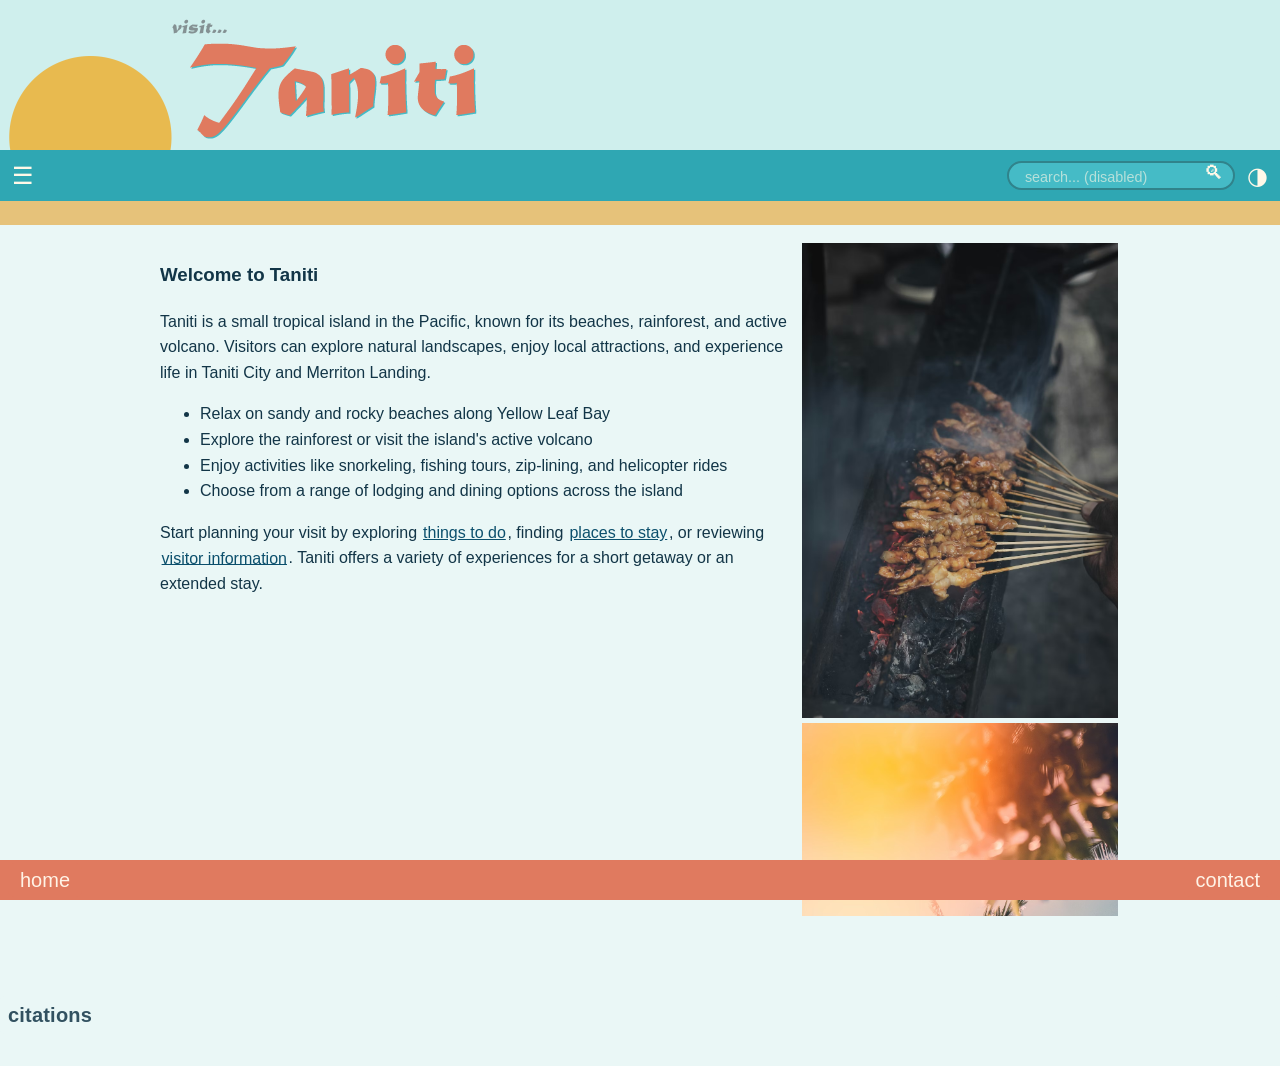
==== index.html @ be443f08 "Add files via upload" ====
<!DOCTYPE html>
<html lang="en">
    <head>
        <meta charset="UTF-8">
        <meta name="viewport" content="width=device-width, initial-scale=1.0">
        <title>visit Taniti</title>
        <link rel="stylesheet" href="styles.css">
    </head>
    <body>
        <header>
            <div class="header_branding">
                <a href="home.html" class="branding_link">
                    <img class="branding_logo" src="assets/site/header_day.png" alt="Home">
                </a>
            </div>
        </header>

        <div class="header_navigation">
            <button id="menu-toggle" aria-label="Menu">&#x2630;</button>
            <nav id="menu" hidden>
                <ul>
                    <li><a href="home.html">Home</a></li>
                    <li><a href="about.html">Visitor Information</a></li>
                    <li><a href="activities.html">Things To Do</a></li>
                    <li><a href="lodging.html">Places To Stay</a></li>
                    <li><a href="dining.html">Dining</a></li>
                    <li><a href="transportation.html">Transportation</a></li>
                    <li id="contact"><a href="contact.html">contact</a></li>
                </ul>
            </nav>
            <div class="header_navigation_right">
                <div class="search">
                    <input id="search_pill" type="text" placeholder="search... (disabled)">
                    <button>&#x1F50D;&#xFE0E;</button>
                </div>
                <button id="theme-toggle" aria-label="Toggle light/dark mode">◑</button>
            </div>
        </div>
        <div class="breadcrumb"></div>
        
        <main>

            <div class="content-row">
                <div class="content-column">
                    <h3>
                        Welcome to Taniti
                    </h3>

                    <p>
                        Taniti is a small tropical island in the Pacific, known for its beaches, rainforest, and active volcano. Visitors can explore natural landscapes, enjoy local attractions, and experience life in Taniti City and Merriton Landing.
                    </p>

                    <section class="bullet_list">
                        <ul>
                            <li>Relax on sandy and rocky beaches along Yellow Leaf Bay</li>
                            <li>Explore the rainforest or visit the island's active volcano</li>
                            <li>Enjoy activities like snorkeling, fishing tours, zip-lining, and helicopter rides</li>
                            <li>Choose from a range of lodging and dining options across the island</li>
                        </ul>
                    </section>

                    <p>
                        Start planning your visit by exploring <a href="activities.html">things to do</a>, finding <a href="lodging.html">places to stay</a>, or reviewing <a href="about.html">visitor information</a>. Taniti offers a variety of experiences for a short getaway or an extended stay.
                    </p>
                </div>

                <aside class="carousel">
                    <div class="carousel-track">
                        <a href="#citation-1"><img src="assets/content/dining_7.avif" alt="Person holding skewered meat"></a>
                        <a href="#citation-2"><img src="assets/content/misc_2.avif" alt="Photo of green palm trees"></a>
                        <a href="#citation-3"><img src="assets/content/dining_1.avif" alt="Chef garnishes grilled octopus with greens and lemon"></a>
                        <a href="#citation-4"><img src="assets/content/lodging_2.avif" alt="Photo of brown bench near swimming pool"></a>
                        <a href="#citation-5"><img src="assets/content/dining_5.avif" alt="A person holding up a cone of food on a beach"></a>
                        <a href="#citation-6"><img src="assets/content/activities_7.avif" alt="A path in the middle of a lush green forest"></a>
                        <a href="#citation-7"><img src="assets/content/activities_5.avif" alt="Group of women dancing during daytime"></a>
                        <a href="#citation-8"><img src="assets/content/activities_3.avif" alt="A view of a mountain through the trees"></a>
                        <a href="#citation-9"><img src="assets/content/misc_1.avif" alt="Aerial view of dock"></a>
                        <a href="#citation-10"><img src="assets/content/transportation_4.avif" alt="Bikes are parked by a beautiful, turquoise beach"></a>
                        <a href="#citation-11"><img src="assets/content/activities_7.avif" alt="A path in the middle of a lush green forest"></a>
                        <a href="#citation-12"><img src="assets/content/transportation_3.avif" alt="Person swimming in ocean with cruise ship in distance"></a>
                        <a href="#citation-13"><img src="assets/content/misc_3.avif" alt="A blue sky with a few clouds and some green plants"></a>
                        <a href="#citation-14"><img src="assets/content/activities_1.avif" alt="Stunning aerial shot of rocky coastline with clear blue sea and anchored boats coastal road winding along the shoreline idyllic beach scene for travel and tourism enthusiasts"></a>
                        <a href="#citation-15"><img src="assets/content/activities_4.avif" alt="A person in scuba gear under water"></a>
                        <a href="#citation-16"><img src="assets/content/lodging_4.avif" alt="White table cloth on brown wooden table"></a>
                        <a href="#citation-17"><img src="assets/content/lodging_1.avif" alt="Person in black shorts sitting on brown wooden bench"></a>
                        <a href="#citation-18"><img src="assets/content/dining_3.avif" alt="People sitting on chair in restaurant"></a>
                        <a href="#citation-19"><img src="assets/content/transportation_5.avif" alt="A road winds through palm trees in the tropics."></a>
                        <a href="#citation-20"><img src="assets/content/dining_4.avif" alt="Two filled glasses"></a>
                        <a href="#citation-21"><img src="assets/content/lodging_3.avif" alt="A bed sitting under a window next to a lush green forest"></a>
                        <a href="#citation-22"><img src="assets/content/activities_6.avif" alt="Group of people in water"></a>
                        <a href="#citation-23"><img src="assets/content/activities_2.avif" alt="People splashing body of water on sea"></a>
                        <a href="#citation-24"><img src="assets/content/dining_6.avif" alt="Baked hamburger on plate"></a>
                        <a href="#citation-25"><img src="assets/content/dining_2.avif" alt="Assorted drinking glasses with beverages"></a>
                        <a href="#citation-26"><img src="assets/content/misc_4.avif" alt="Flow of water"></a>
                        </div>
                    </aside>
                </div> 

        </main>

        <section class="collapsible-section">
            <h3 id="citation_header" class="collapsible">citations</h3>
            <div class="content">
                <p id="citation-1" class="citation">Ahmad, A. (2018). <em>Person holding skewered meat</em>. [Photograph]. Unsplash. https://unsplash.com/photos/person-holding-skewered-meat-JZ2QYos2YIg</p>
                <p id="citation-2" class="citation">arty. (2019). <em>Photo of green palm trees</em>. [Photograph]. Unsplash. https://unsplash.com/photos/photo-of-green-palm-trees-n_GGaQHqT4Q</p>
                <p id="citation-3" class="citation">Saputra, T. (2025). <em>Chef garnishes grilled octopus with greens and lemon</em>. [Photograph]. Unsplash. https://unsplash.com/photos/chef-garnishes-grilled-octopus-with-greens-and-lemon-5umII9sO79s</p>
                <p id="citation-4" class="citation">Dubler, S. (2018). <em>Photo of brown bench near swimming pool</em>. [Photograph]. Unsplash. https://unsplash.com/photos/photo-of-brown-bench-near-swimming-pool-Koei_7yYtIo</p>
                <p id="citation-5" class="citation">Church, A. (2019). <em>A person holding up a cone of food on a beach</em>. [Photograph]. Unsplash. https://unsplash.com/photos/a-person-holding-up-a-cone-of-food-on-a-beach-O5U7VMQUzig</p>
                <p id="citation-6" class="citation">Chang, R. (2023). <em>A path in the middle of a lush green forest</em>. [Photograph]. Unsplash. https://unsplash.com/photos/a-path-in-the-middle-of-a-lush-green-forest-7RTAeBAV3F4</p>
                <p id="citation-7" class="citation">Camacho, V. (2018). <em>Group of women dancing during daytime</em> [Photograph]. Unsplash. https://unsplash.com/photos/group-of-women-dancing-during-daytime-FCPsAtoxlmg</p>
                <p id="citation-8" class="citation">Otterloo, S. (2023). <em>A view of a mountain through the trees</em>. [Photograph]. Unsplash. https://unsplash.com/photos/a-view-of-a-mountain-through-the-trees-WLt_v_mrnD4</p>
                <p id="citation-9" class="citation">Lapi, R. (2019). <em>Aerial view of dock</em>. [Photograph]. Unsplash. https://unsplash.com/photos/aerial-view-of-dock-74ZZv7JSlqk</p>
                <p id="citation-10" class="citation">Tong, H. (2025). <em>Bikes are parked by a beautiful, turquoise beach</em>. [Photograph]. Unsplash. https://unsplash.com/photos/bikes-are-parked-by-a-beautiful-turquoise-beach-9yIufSHcdUQ</p>
                <p id="citation-11" class="citation">Chang, R. (2023). <em>A path in the middle of a lush green forest</em>. [Photograph]. Unsplash. https://unsplash.com/photos/a-path-in-the-middle-of-a-lush-green-forest-7RTAeBAV3F4</p>
                <p id="citation-12" class="citation">Schuster, S. (2025). <em>Person swimming in ocean with cruise ship in distance</em>. [Photograph]. Unsplash. https://unsplash.com/photos/person-swimming-in-ocean-with-cruise-ship-in-distance-_mHYhhkbPXA</p>
                <p id="citation-13" class="citation">DeYoung, B. (2022). <em>A blue sky with a few clouds and some green plants</em>. [Photograph]. Unsplash. https://unsplash.com/photos/a-blue-sky-with-a-few-clouds-and-some-green-plants-AvDbNFy8Zj0</p>
                <p id="citation-14" class="citation">Getty Images. (2025). <em>Stunning aerial shot of rocky coastline with clear blue sea and anchored boats coastal road winding along the shoreline idyllic beach scene for travel and tourism enthusiasts</em>. [Photograph]. Unsplash. https://unsplash.com/photos/stunning-aerial-shot-of-rocky-coastline-with-clear-blue-sea-and-anchored-boats-coastal-road-winding-along-the-shoreline-idyllic-beach-scene-for-travel-and-tourism-enthusiasts-tUrSIXsj9N8</p>
                <p id="citation-15" class="citation">Ballesteros, V. (2022). <em>A person in scuba gear under water</em>. [Photograph]. Unsplash. https://unsplash.com/photos/a-person-in-scuba-gear-under-water-xsTqMVvStMA</p>
                <p id="citation-16" class="citation">Nguyễn, H. (2021). <em>White table cloth on brown wooden table</em>. [Photograph]. Unsplash. https://unsplash.com/photos/white-table-cloth-on-brown-wooden-table-Jgytv-0OFpk</p>
                <p id="citation-17" class="citation">Tullius, T. (2020). <em>Person in black shorts sitting on brown wooden bench</em>. [Photograph]. Unsplash. https://unsplash.com/photos/person-in-black-shorts-sitting-on-brown-wooden-bench-pb7gfl7_Ni8</p>
                <p id="citation-18" class="citation">Ahmad, S. (2020). <em>People sitting on chair in restaurant</em>. [Photograph]. Unsplash. https://unsplash.com/photos/people-sitting-on-chair-in-restaurant-kgjQ1AGDwE0</p>
                <p id="citation-19" class="citation">Stephenson, M. (2025). <em>A road winds through palm trees in the tropics.</em> [Photograph]. Unsplash. https://unsplash.com/photos/a-road-winds-through-palm-trees-in-the-tropics-CbnFbqY_5zE</p>
                <p id="citation-20" class="citation">Hansel, L. (2019). <em>Two filled glasses</em>. [Photograph]. Unsplash. https://unsplash.com/photos/two-filled-glasses-byzvm4J8Ljw</p>
                <p id="citation-21" class="citation">Rychkin, E. (2023). <em>A bed sitting under a window next to a lush green forest</em>. [Photograph]. Unsplash. https://unsplash.com/photos/a-bed-sitting-under-a-window-next-to-a-lush-green-forest-7kMotWfqjVQ</p>
                <p id="citation-22" class="citation">Szemerey, B. (2020). <em>Group of people in water</em>. [Photograph]. Unsplash. https://unsplash.com/photos/group-of-people-in-water-E2DBmKbBdGE</p>
                <p id="citation-23" class="citation">Pham, D. (2018). <em>People splashing body of water on sea</em>. [Photograph]. Unsplash. https://unsplash.com/photos/people-splashing-body-of-water-on-sea-bP7ZUP1APGE</p>
                <p id="citation-24" class="citation">Viktor, S. (2018). <em>Baked hamburger on plate</em>. [Photograph]. Unsplash. https://unsplash.com/photos/baked-hamburger-on-plate-SoLWlSNXuvg</p>
                <p id="citation-25" class="citation">Hansel, L. (2019). <em>Assorted drinking glasses with beverages</em>. [Photograph]. Unsplash. https://unsplash.com/photos/assorted-drinking-glasses-with-beverages-645Z491UJ08</p>
                <p id="citation-26" class="citation">Cook, D. (2018). <em>Flow of water</em>. [Photograph]. Unsplash. https://unsplash.com/photos/flow-of-water-JnfFsMBwe2A</p>
            </div>
        </section>

        <footer>
            <div class="footer-fixed">
                <div class="home-link"><a href="home.html">home</a></div>
                <div class="contact-link"><a href="contact.html">contact</a></div>
            </div>
        </footer>

        <script>
            const menuToggle = document.getElementById("menu-toggle");
            const menu = document.getElementById("menu");

            menuToggle.addEventListener("click", (e) => {
                menu.hidden = !menu.hidden;
                e.stopPropagation();
            });

            document.addEventListener("click", (e) => {
                if (!menu.contains(e.target) && e.target !== menuToggle) {
                menu.hidden = true;
                }
            });

            if (localStorage.theme === "dark") {
                document.body.classList.add("dark-mode");
            }

            const themeToggle = document.getElementById("theme-toggle");

            themeToggle.addEventListener("click", () => {
                document.body.classList.toggle("dark-mode");
                localStorage.theme = document.body.classList.contains("dark-mode")
                    ? "dark"
                    : "light";
            });

            document.querySelectorAll(".collapsible").forEach(header => {
                header.addEventListener("click", () => {
                    header.parentElement.classList.toggle("active");
                });
            });
        </script>
    </body>
</html>
---- styles.css ----
:root {
  /* Sky (branding header) */
  --branding-bg: #CFEFED;

  /* Sea (nav) */
  --nav-bg: #2FA7B3;
  --nav-text: #FFF8E8;
  --nav-accent: #45BBC6;
  --nav-cta-bg: #E07A5F;
  --nav-cta-txt: #FFF3E6;
  --nav-cta-act: #E07A5F;

  /* Sand (breadcrumb / accent band) */
  --accent: #E6C27A;

  /* Content (air / seafoam) */
  --bg: #EAF7F6;
  --text: #123547;

  /* Links (deep water) */
  --link: #0B4F6C;
  --linkhover: #C99A1A;

  /* Breadcrumb specifics */
  --breadcrumb-text: #2A2A2A;
  --breadcrumb-link: #0B4F6C;

  /* Footer (sunset coral) */
  --footer-bg: #E07A5F;
  --footer-text: #FFF3E6;
  --footer-button: #E07A5F;
  --footer-mouseover: #2FA7B3;
}

:root {
  --branding-height: clamp(48px, 23vw, 150px);
  --branding-font-size: clamp(0.85rem, 0.7rem + 0.6vw, 1rem);

  --nav-height: clamp(2.25rem, 6vw, 3rem);
  --nav-font-size: clamp(0.85rem, 0.7rem + 0.4vw, 1rem);

  --breadcrumb-height: clamp(0.5rem, 3.5vw, 1rem);
  --breadcrumb-font-size: clamp(0.65rem, 0.75rem + 0.75vw, 1.25rem);

  --footer-height: clamp(1.5rem, 4vw, 2rem);
  --footer-font-size: clamp(0.65rem, 0.75rem + 0.75vw, 1.25rem);
}

body.dark-mode {
  /* Night sky (branding header) */
  --branding-bg: #020d0f;

  /* Dark sea (nav) */
  --nav-bg: #1F6B75;
  --nav-accent: #2B808B;
  --nav-text: #F7F3E8;
  --nav-cta-bg: #A85F47;
  --nav-cta-txt: #FFF1E3;
  --nav-cta-act: #A85F47;

  /* Moonlit sand (breadcrumb / accent band) */
  --accent: #B99A5A;

  /* Deep night air / water */
  --bg: #020d0f;
  --text: #D7ECE8;

  /* Links */
  --link: #7FDDEA;
  --linkhover: #E2C16F;

  /* Breadcrumb specifics */
  --breadcrumb-text: #E8E1D2;
  --breadcrumb-link: #8EDFEB;

  /* Sunset ember / warm footer */
  --footer-bg: #A85F47;
  --footer-text: #FFF1E3;
  --footer-button: #A85F47;
  --footer-mouseover: #1F6B75;
}

.header_branding {
  height: var(--branding-height);
  background-color: var(--branding-bg);
  display: flex;
  align-items: stretch;
}

.branding_link {
  display: block;
  height: 100%;
}

.branding_logo {
  height: 100%;
  width: auto;
  object-fit: cover;
  object-position: left bottom;
}

body.dark-mode .branding_logo {
  content: url("assets/site/header_night.png");
}

.branding_link:hover {
  background-color: var(--branding-bg);
  object-position: left top;
}

a {
  color: var(--link);
  text-decoration: underline;
  padding: 0.1rem 0.1rem;
  border-radius: 0.2rem;
  transition: background-color 0.2s ease;
}

a:hover, 
a:focus {
  background-color: var(--linkhover);
  color: var(--link);
}

body {
  background-color: var(--bg);
  color: var(--text);
  font-family: Arial, Helvetica, sans-serif;
  line-height: 1.6;
  margin: 0;
  padding: 0;
}

main {
  max-width: 60rem;
  margin: 1rem auto 5rem;
  padding: 0 1rem;
  line-height: 1.6;
}

.header_navigation {
  height: var(--nav-height);
  font-size: var(--nav-font-size);
  display: flex;
  align-items: center;
  justify-content: space-between;
  padding: 0.1rem 0.25rem;
  background-color: var(--nav-bg);
  color: var(--nav-text);
  position: sticky;
  top: 0;
  z-index: 1001;
  will-change: top;
}

#menu-toggle,
#theme-toggle {
  background: none;
  border: none;
  border-radius: 6px;
  color: var(--nav-text);
  font-size: 1.5rem;
  cursor: pointer;
  padding: 0.25rem 0.5rem;
}

#menu-toggle:hover,
#theme-toggle:hover {
  outline: 1px solid var(--accent);
  background-color: var(--accent);
  color: var(--nav-bg);
  font-weight: bold;
}

#menu {
  position: absolute;
  top: 100%;
  left: 0;
  width: 250px;
  max-width: 50vw;
  background-color: var(--nav-bg);
  box-shadow: 0 4px 12px rgba(0,0,0,0.3);
  padding: 0.2rem;
  z-index: 15;
}

#menu ul {
  list-style: none;
  margin: 0;
  padding: 0;
}

#menu li {
  border-bottom: 1px solid var(--nav-bg);
  background: linear-gradient(
    to bottom,
    rgba(0,0,0,0.05),
    rgba(0,0,0,0.12)
  );
}

#menu li#contact {
  border-bottom: none;
  background: none;
}

#menu li#contact a {
  display: flex;
  align-items: center;
  justify-content: center;

  width: 60%;
  margin: 0.5rem auto;
  height: 0.60rem;

  border-radius: 999px;
  background-color: var(--nav-cta-bg);
  color: var(--nav-cta-txt);

  font-size: 1rem;
  font-weight: 600;
}

#menu a {
  display: block;
  padding: 0.75rem 1rem;
  color: var(--nav-text);
  text-decoration: none;
  transition: background-color 0.2s ease, color 0.2s ease;
}

#menu a:hover {
  background: var(--accent);
  color: var(--nav-bg);
  font-weight: bold;
}

#menu li#contact a:hover {
  background: var(--accent);
  color: var(--nav-bg);
  font-weight: bold;
}

#menu li:last-child {
  border-bottom: none;
}

.header_navigation_right {
  display: flex;
  align-items: center;
  gap: 0.25rem;
}

.search {
  position: relative;
}

.search input {
  background-color: var(--nav-accent);
  color: var(--nav-text);
  padding: 0.4rem 1rem 0.2rem 1rem;
  border-radius: 9999px;
  border: 2px solid color-mix(in srgb, var(--nav-accent) 70%, black 30%);
  font-size: 0.9rem;
  width: 40vw;
  max-width: 24ch;
  min-width: 10ch;
}

.search input::placeholder {
  color: color-mix(in srgb, var(--nav-text) 60%, var(--nav-accent));
}

.search button {
  position: absolute;
  right: 0.4rem;
  background: none;
  border: none;
  color: var(--nav-text);
  font-size: 1.2rem;
  cursor: pointer;
  transition: color 0.2s ease, text-shadow 0.2s ease;
}

.search button:hover {
  color: var(--accent);
}

.breadcrumb {
  background-color: var(--accent);
  color: var(--breadcrumb-text);
  height: var(--breadcrumb-height);
  font-size: var(--breadcrumb-height);
  padding: 0.25rem 0.5rem;
  position: relative;
  z-index: 500;
}

.breadcrumb a {
  color: var(--breadcrumb-link);
  text-decoration: none;
  padding: 0.1rem 0.25rem;
  border-radius: 0.2rem;
  transition: background-color 0.2s ease;
}

.breadcrumb a:hover,
.breadcrumb a:focus {
  background-color: var(--linkhover);
  color: var(--nav-bg);
}

h1 {
  text-align: center;
}

.footer-fixed {
  background-color: var(--footer-bg);
  height: var(--footer-height);
  font-size: var(--footer-font-size);
  color: var(--footer-text);
  padding: 0.2rem 0.25rem;
  position: fixed;
  bottom: 0;
  left: 0;
  right: 0;
  z-index: 5;
  padding: 0.25rem 0.5rem;
  display: flex;
  justify-content: space-between;
  align-items: center;
}

footer a {
  display: inline-block;
  padding: 0.3rem 0.75rem;
  border-radius: 6px;
  background-color: var(--footer-button);
  color: var(--footer-text);
  text-decoration: none;
  line-height: 1.2;
  transition: background-color 0.2s ease, color 0.2s ease, outline 0.2s ease;
}

footer a:hover {
  outline: 2px solid var(--nav-text);
  background-color: var(--footer-mouseover);
  color: var(--nav-text);
  font-weight: bold;
}

.contact-form {
  display: flex;
  flex-direction: column;
  gap: 0.75rem;
  max-width: 30rem;
  margin: 0 auto;
}

.contact-form input,
.contact-form textarea {
  padding: 0.5rem;
  border: 1px solid var(--accent);
  border-radius: 0.25rem;
  font: inherit;
}

.contact-form button {
  background-color: var(--footer-button);
  color: var(--footer-text);
  border: none;
  padding: 0.5rem;
  border-radius: 0.25rem;
  cursor: pointer;
  font-size: 1rem;
}

.contact-form button:hover {
  background-color: var(--footer-mouseover);
  color: var(--footer-text);
}

.collapsible {
  cursor: pointer;
  background-color: var(--bg);
  color: var(--text);
  padding: 0.5rem;
  border-radius: 0.25rem;
}

.collapsible:hover {
  background-color: var(--nav-bg);
  color: var(--nav-text);
}

.collapsible-section .content {
  display: none;
  margin: 0.5rem 0;
  max-width: 80dvw;
  padding: 0.5rem;
}

.collapsible-section.active .content {
  display: block;
}

.collapsible-section {
  margin-bottom: var(--footer-height);
}

.collapsible-section img {
  display: block;
  margin: 0 auto;
  height: 50vh;
  max-width: 70vw;
  max-height: 400px;
  width: auto;
  object-fit: contain;
}

#citation_header {
  font-size: var(--footer-font-size);
  font-weight: 600;
  letter-spacing: 0.01em;
  opacity: 0.85;
  margin-bottom: 0.25rem;
  margin-top: 0.5em;
  line-height: 1.1;
}

.citation {
  font-size: calc(var(--footer-font-size) * 0.9);
  margin: 0;
  line-height: 1.5;
  word-break: break-word;
}

.citation + .citation {
  margin-top: 0.6em;
}

.carousel {
  position: relative;
  width: 25vw;
  height: calc(100vh - 140px - 40px);
  max-width: 350px;
  max-height: 75dvh;
  overflow: hidden;
}

.carousel-track {
  display: flex;
  flex-direction: column;
  gap: 0.1rem;
  width: 100%;
  animation: scroll-vertical 90s linear infinite;
}

.carousel-track img {
  width: 100%;
  height: auto;
  object-fit: cover;
  display: block;
}

@keyframes scroll-vertical {
  from {
    transform: translateY(0);
  }
  to {
    transform: translateY(-50%);
  }
}

/* Horizontal Carousel Styles */
.carousel-horizontal {
  position: relative;
  width: 100%;
  max-width: 95dvw;
  height: auto;
  max-height: 15dvh;
  overflow: hidden;
  margin: 1rem auto;
}

.carousel-track-horizontal {
  display: flex;
  flex-direction: row;
  gap: 0.1rem;
  width: 100%;
  animation: scroll-horizontal 45s linear infinite;
}

.carousel-track-horizontal img {
  width: auto;
  height: 100%;
  max-height: 15dvh;
  object-fit: cover;
  display: block;
  flex-shrink: 0;
}

@keyframes scroll-horizontal {
  from {
    transform: translateX(0);
  }
  to {
    transform: translateX(-50%);
  }
}

.content-row {
  display: grid;
  grid-template-columns: 1fr auto;
  gap: 0.75rem;
  align-items: start;
}

.content-column {
  min-width: 0;
}

.contact-hero,
.contact-form-container,
.contact-info {
  width: min(92vw, 1100px);
  margin: 0 auto 1.25rem auto;
}

.contact-hero {
  padding: 1rem 0 0.5rem 0;
}

.contact-hero h1,
.contact-info h2 {
  margin-bottom: 0.5rem;
  color: var(--text);
}

.contact-hero p,
.contact-info p,
.info-item p {
  color: var(--text);
}

.contact-form {
  width: 100%;
}

.contact-form fieldset {
  border: 2px solid var(--nav-bg);
  border-radius: 14px;
  padding: 1rem;
  background-color: var(--bg);
}

.contact-form legend {
  padding: 0 0.5rem;
  font-weight: 700;
  color: var(--text);
  background-color: var(--bg);
}

.contact-form .form-group {
  display: flex;
  flex-direction: column;
  gap: 0.35rem;
  margin-bottom: 0.9rem;
}

.contact-form label {
  font-weight: 600;
  line-height: 1.2;
  color: var(--text);
}

.contact-form input,
.contact-form select,
.contact-form textarea {
  width: 100%;
  min-width: 0;
  box-sizing: border-box;
  font: inherit;
  color: var(--text);
  background-color: var(--branding-bg);
  border: 2px solid var(--nav-bg);
  border-radius: 12px;
  padding: 0.8rem 0.9rem;
}

.contact-form input::placeholder,
.contact-form textarea::placeholder {
  color: var(--link);
}

.contact-form input:focus,
.contact-form select:focus,
.contact-form textarea:focus {
  outline: 2px solid var(--accent);
  outline-offset: 2px;
  border-color: var(--link);
}

.contact-form textarea {
  resize: vertical;
  min-height: 8rem;
}

.form-actions {
  display: flex;
  flex-direction: column;
  gap: 0.75rem;
  margin-top: 0.5rem;
}

.form-actions button {
  width: 100%;
  font: inherit;
  font-weight: 700;
  border: none;
  border-radius: 999px;
  padding: 0.85rem 1rem;
  cursor: pointer;
}

.btn-submit {
  background-color: var(--nav-cta-bg);
  color: var(--nav-cta-txt);
}

.btn-reset {
  background-color: var(--nav-bg);
  color: var(--nav-text);
}

.btn-submit:hover,
.btn-submit:focus {
  background-color: var(--nav-cta-act);
  color: var(--nav-cta-txt);
  outline: 2px solid var(--accent);
  outline-offset: 2px;
}

.btn-reset:hover,
.btn-reset:focus {
  background-color: var(--nav-accent);
  color: var(--nav-text);
  outline: 2px solid var(--accent);
  outline-offset: 2px;
}

.contact-info {
  padding-bottom: calc(var(--footer-height) + 1rem);
}

.info-grid {
  display: grid;
  grid-template-columns: 1fr;
  gap: 0.9rem;
}

.info-item {
  border: 2px solid var(--nav-bg);
  border-radius: 14px;
  padding: 0.9rem 1rem;
  background-color: var(--branding-bg);
}

.info-item h3 {
  margin-bottom: 0.35rem;
  color: var(--text);
}

@media (min-width: 700px) {
  .contact-form fieldset {
    display: grid;
    grid-template-columns: 1fr 1fr;
    gap: 1rem 1.25rem;
    align-items: start;
  }

  .contact-form legend {
    grid-column: 1 / -1;
  }

  .form-group-full,
  .form-actions {
    grid-column: 1 / -1;
  }

  .form-actions {
    flex-direction: row;
    justify-content: flex-start;
  }

  .form-actions button {
    width: auto;
    min-width: 12rem;
  }

  .info-grid {
    grid-template-columns: repeat(3, 1fr);
  }
}
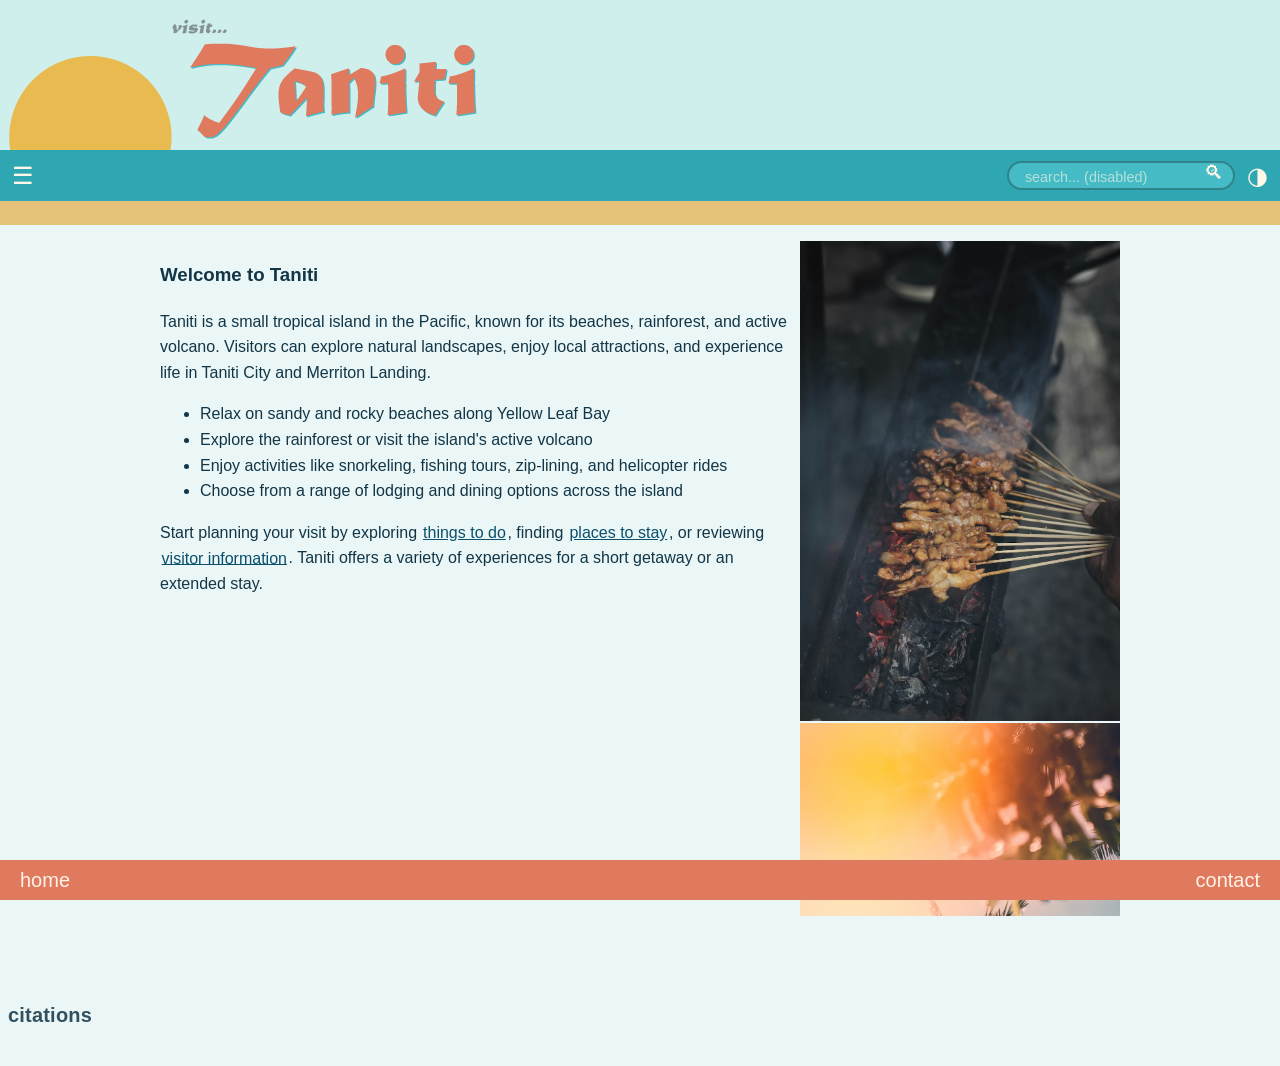
==== commit b9ad39cb: "Corrected citation structure on index.html" ====
--- a/index.html
+++ b/index.html
@@ -9,7 +9,7 @@
     <body>
         <header>
             <div class="header_branding">
-                <a href="home.html" class="branding_link">
+                <a href="index.html" class="branding_link">
                     <img class="branding_logo" src="assets/site/header_day.png" alt="Home">
                 </a>
             </div>
@@ -19,7 +19,7 @@
             <button id="menu-toggle" aria-label="Menu">&#x2630;</button>
             <nav id="menu" hidden>
                 <ul>
-                    <li><a href="home.html">Home</a></li>
+                    <li><a href="index.html">Home</a></li>
                     <li><a href="about.html">Visitor Information</a></li>
                     <li><a href="activities.html">Things To Do</a></li>
                     <li><a href="lodging.html">Places To Stay</a></li>
@@ -66,32 +66,32 @@
 
                 <aside class="carousel">
                     <div class="carousel-track">
-                        <a href="#citation-1"><img src="assets/content/dining_7.avif" alt="Person holding skewered meat"></a>
-                        <a href="#citation-2"><img src="assets/content/misc_2.avif" alt="Photo of green palm trees"></a>
-                        <a href="#citation-3"><img src="assets/content/dining_1.avif" alt="Chef garnishes grilled octopus with greens and lemon"></a>
-                        <a href="#citation-4"><img src="assets/content/lodging_2.avif" alt="Photo of brown bench near swimming pool"></a>
-                        <a href="#citation-5"><img src="assets/content/dining_5.avif" alt="A person holding up a cone of food on a beach"></a>
-                        <a href="#citation-6"><img src="assets/content/activities_7.avif" alt="A path in the middle of a lush green forest"></a>
-                        <a href="#citation-7"><img src="assets/content/activities_5.avif" alt="Group of women dancing during daytime"></a>
-                        <a href="#citation-8"><img src="assets/content/activities_3.avif" alt="A view of a mountain through the trees"></a>
-                        <a href="#citation-9"><img src="assets/content/misc_1.avif" alt="Aerial view of dock"></a>
-                        <a href="#citation-10"><img src="assets/content/transportation_4.avif" alt="Bikes are parked by a beautiful, turquoise beach"></a>
-                        <a href="#citation-11"><img src="assets/content/activities_7.avif" alt="A path in the middle of a lush green forest"></a>
-                        <a href="#citation-12"><img src="assets/content/transportation_3.avif" alt="Person swimming in ocean with cruise ship in distance"></a>
-                        <a href="#citation-13"><img src="assets/content/misc_3.avif" alt="A blue sky with a few clouds and some green plants"></a>
-                        <a href="#citation-14"><img src="assets/content/activities_1.avif" alt="Stunning aerial shot of rocky coastline with clear blue sea and anchored boats coastal road winding along the shoreline idyllic beach scene for travel and tourism enthusiasts"></a>
-                        <a href="#citation-15"><img src="assets/content/activities_4.avif" alt="A person in scuba gear under water"></a>
-                        <a href="#citation-16"><img src="assets/content/lodging_4.avif" alt="White table cloth on brown wooden table"></a>
-                        <a href="#citation-17"><img src="assets/content/lodging_1.avif" alt="Person in black shorts sitting on brown wooden bench"></a>
-                        <a href="#citation-18"><img src="assets/content/dining_3.avif" alt="People sitting on chair in restaurant"></a>
-                        <a href="#citation-19"><img src="assets/content/transportation_5.avif" alt="A road winds through palm trees in the tropics."></a>
-                        <a href="#citation-20"><img src="assets/content/dining_4.avif" alt="Two filled glasses"></a>
-                        <a href="#citation-21"><img src="assets/content/lodging_3.avif" alt="A bed sitting under a window next to a lush green forest"></a>
-                        <a href="#citation-22"><img src="assets/content/activities_6.avif" alt="Group of people in water"></a>
-                        <a href="#citation-23"><img src="assets/content/activities_2.avif" alt="People splashing body of water on sea"></a>
-                        <a href="#citation-24"><img src="assets/content/dining_6.avif" alt="Baked hamburger on plate"></a>
-                        <a href="#citation-25"><img src="assets/content/dining_2.avif" alt="Assorted drinking glasses with beverages"></a>
-                        <a href="#citation-26"><img src="assets/content/misc_4.avif" alt="Flow of water"></a>
+                        <img src="assets/content/dining_7.avif" alt="Person holding skewered meat">
+                        <img src="assets/content/misc_2.avif" alt="Photo of green palm trees">
+                        <img src="assets/content/dining_1.avif" alt="Chef garnishes grilled octopus with greens and lemon">
+                        <img src="assets/content/lodging_2.avif" alt="Photo of brown bench near swimming pool">
+                        <img src="assets/content/dining_5.avif" alt="A person holding up a cone of food on a beach">
+                        <img src="assets/content/activities_7.avif" alt="A path in the middle of a lush green forest">
+                        <img src="assets/content/activities_5.avif" alt="Group of women dancing during daytime">
+                        <img src="assets/content/activities_3.avif" alt="A view of a mountain through the trees">
+                        <img src="assets/content/misc_1.avif" alt="Aerial view of dock">
+                        <img src="assets/content/transportation_4.avif" alt="Bikes are parked by a beautiful, turquoise beach">
+                        <img src="assets/content/activities_7.avif" alt="A path in the middle of a lush green forest">
+                        <img src="assets/content/transportation_3.avif" alt="Person swimming in ocean with cruise ship in distance">
+                        <img src="assets/content/misc_3.avif" alt="A blue sky with a few clouds and some green plants">
+                        <img src="assets/content/activities_1.avif" alt="Stunning aerial shot of rocky coastline with clear blue sea and anchored boats coastal road winding along the shoreline idyllic beach scene for travel and tourism enthusiasts">
+                        <img src="assets/content/activities_4.avif" alt="A person in scuba gear under water">
+                        <img src="assets/content/lodging_4.avif" alt="White table cloth on brown wooden table">
+                        <img src="assets/content/lodging_1.avif" alt="Person in black shorts sitting on brown wooden bench">
+                        <img src="assets/content/dining_3.avif" alt="People sitting on chair in restaurant">
+                        <img src="assets/content/transportation_5.avif" alt="A road winds through palm trees in the tropics.">
+                        <img src="assets/content/dining_4.avif" alt="Two filled glasses">
+                        <img src="assets/content/lodging_3.avif" alt="A bed sitting under a window next to a lush green forest">
+                        <img src="assets/content/activities_6.avif" alt="Group of people in water">
+                        <img src="assets/content/activities_2.avif" alt="People splashing body of water on sea">
+                        <img src="assets/content/dining_6.avif" alt="Baked hamburger on plate">
+                        <img src="assets/content/dining_2.avif" alt="Assorted drinking glasses with beverages">
+                        <img src="assets/content/misc_4.avif" alt="Flow of water">
                         </div>
                     </aside>
                 </div> 
@@ -101,38 +101,43 @@
         <section class="collapsible-section">
             <h3 id="citation_header" class="collapsible">citations</h3>
             <div class="content">
-                <p id="citation-1" class="citation">Ahmad, A. (2018). <em>Person holding skewered meat</em>. [Photograph]. Unsplash. https://unsplash.com/photos/person-holding-skewered-meat-JZ2QYos2YIg</p>
-                <p id="citation-2" class="citation">arty. (2019). <em>Photo of green palm trees</em>. [Photograph]. Unsplash. https://unsplash.com/photos/photo-of-green-palm-trees-n_GGaQHqT4Q</p>
-                <p id="citation-3" class="citation">Saputra, T. (2025). <em>Chef garnishes grilled octopus with greens and lemon</em>. [Photograph]. Unsplash. https://unsplash.com/photos/chef-garnishes-grilled-octopus-with-greens-and-lemon-5umII9sO79s</p>
-                <p id="citation-4" class="citation">Dubler, S. (2018). <em>Photo of brown bench near swimming pool</em>. [Photograph]. Unsplash. https://unsplash.com/photos/photo-of-brown-bench-near-swimming-pool-Koei_7yYtIo</p>
-                <p id="citation-5" class="citation">Church, A. (2019). <em>A person holding up a cone of food on a beach</em>. [Photograph]. Unsplash. https://unsplash.com/photos/a-person-holding-up-a-cone-of-food-on-a-beach-O5U7VMQUzig</p>
-                <p id="citation-6" class="citation">Chang, R. (2023). <em>A path in the middle of a lush green forest</em>. [Photograph]. Unsplash. https://unsplash.com/photos/a-path-in-the-middle-of-a-lush-green-forest-7RTAeBAV3F4</p>
-                <p id="citation-7" class="citation">Camacho, V. (2018). <em>Group of women dancing during daytime</em> [Photograph]. Unsplash. https://unsplash.com/photos/group-of-women-dancing-during-daytime-FCPsAtoxlmg</p>
-                <p id="citation-8" class="citation">Otterloo, S. (2023). <em>A view of a mountain through the trees</em>. [Photograph]. Unsplash. https://unsplash.com/photos/a-view-of-a-mountain-through-the-trees-WLt_v_mrnD4</p>
-                <p id="citation-9" class="citation">Lapi, R. (2019). <em>Aerial view of dock</em>. [Photograph]. Unsplash. https://unsplash.com/photos/aerial-view-of-dock-74ZZv7JSlqk</p>
-                <p id="citation-10" class="citation">Tong, H. (2025). <em>Bikes are parked by a beautiful, turquoise beach</em>. [Photograph]. Unsplash. https://unsplash.com/photos/bikes-are-parked-by-a-beautiful-turquoise-beach-9yIufSHcdUQ</p>
-                <p id="citation-11" class="citation">Chang, R. (2023). <em>A path in the middle of a lush green forest</em>. [Photograph]. Unsplash. https://unsplash.com/photos/a-path-in-the-middle-of-a-lush-green-forest-7RTAeBAV3F4</p>
-                <p id="citation-12" class="citation">Schuster, S. (2025). <em>Person swimming in ocean with cruise ship in distance</em>. [Photograph]. Unsplash. https://unsplash.com/photos/person-swimming-in-ocean-with-cruise-ship-in-distance-_mHYhhkbPXA</p>
-                <p id="citation-13" class="citation">DeYoung, B. (2022). <em>A blue sky with a few clouds and some green plants</em>. [Photograph]. Unsplash. https://unsplash.com/photos/a-blue-sky-with-a-few-clouds-and-some-green-plants-AvDbNFy8Zj0</p>
-                <p id="citation-14" class="citation">Getty Images. (2025). <em>Stunning aerial shot of rocky coastline with clear blue sea and anchored boats coastal road winding along the shoreline idyllic beach scene for travel and tourism enthusiasts</em>. [Photograph]. Unsplash. https://unsplash.com/photos/stunning-aerial-shot-of-rocky-coastline-with-clear-blue-sea-and-anchored-boats-coastal-road-winding-along-the-shoreline-idyllic-beach-scene-for-travel-and-tourism-enthusiasts-tUrSIXsj9N8</p>
-                <p id="citation-15" class="citation">Ballesteros, V. (2022). <em>A person in scuba gear under water</em>. [Photograph]. Unsplash. https://unsplash.com/photos/a-person-in-scuba-gear-under-water-xsTqMVvStMA</p>
-                <p id="citation-16" class="citation">Nguyễn, H. (2021). <em>White table cloth on brown wooden table</em>. [Photograph]. Unsplash. https://unsplash.com/photos/white-table-cloth-on-brown-wooden-table-Jgytv-0OFpk</p>
-                <p id="citation-17" class="citation">Tullius, T. (2020). <em>Person in black shorts sitting on brown wooden bench</em>. [Photograph]. Unsplash. https://unsplash.com/photos/person-in-black-shorts-sitting-on-brown-wooden-bench-pb7gfl7_Ni8</p>
-                <p id="citation-18" class="citation">Ahmad, S. (2020). <em>People sitting on chair in restaurant</em>. [Photograph]. Unsplash. https://unsplash.com/photos/people-sitting-on-chair-in-restaurant-kgjQ1AGDwE0</p>
-                <p id="citation-19" class="citation">Stephenson, M. (2025). <em>A road winds through palm trees in the tropics.</em> [Photograph]. Unsplash. https://unsplash.com/photos/a-road-winds-through-palm-trees-in-the-tropics-CbnFbqY_5zE</p>
-                <p id="citation-20" class="citation">Hansel, L. (2019). <em>Two filled glasses</em>. [Photograph]. Unsplash. https://unsplash.com/photos/two-filled-glasses-byzvm4J8Ljw</p>
-                <p id="citation-21" class="citation">Rychkin, E. (2023). <em>A bed sitting under a window next to a lush green forest</em>. [Photograph]. Unsplash. https://unsplash.com/photos/a-bed-sitting-under-a-window-next-to-a-lush-green-forest-7kMotWfqjVQ</p>
-                <p id="citation-22" class="citation">Szemerey, B. (2020). <em>Group of people in water</em>. [Photograph]. Unsplash. https://unsplash.com/photos/group-of-people-in-water-E2DBmKbBdGE</p>
-                <p id="citation-23" class="citation">Pham, D. (2018). <em>People splashing body of water on sea</em>. [Photograph]. Unsplash. https://unsplash.com/photos/people-splashing-body-of-water-on-sea-bP7ZUP1APGE</p>
-                <p id="citation-24" class="citation">Viktor, S. (2018). <em>Baked hamburger on plate</em>. [Photograph]. Unsplash. https://unsplash.com/photos/baked-hamburger-on-plate-SoLWlSNXuvg</p>
-                <p id="citation-25" class="citation">Hansel, L. (2019). <em>Assorted drinking glasses with beverages</em>. [Photograph]. Unsplash. https://unsplash.com/photos/assorted-drinking-glasses-with-beverages-645Z491UJ08</p>
-                <p id="citation-26" class="citation">Cook, D. (2018). <em>Flow of water</em>. [Photograph]. Unsplash. https://unsplash.com/photos/flow-of-water-JnfFsMBwe2A</p>
+                <p class="citation">Abraham, M. (2022). <em>A yellow and white building with a red roof</em>. [Photograph]. Unsplash. https://unsplash.com/photos/a-yellow-and-white-building-with-a-red-roof-whle5eAZiFs</p>
+                <p class="citation">Ahmad, A. (2018). <em>Person holding skewered meat</em>. [Photograph]. Unsplash. https://unsplash.com/photos/person-holding-skewered-meat-JZ2QYos2YIg</p>
+                <p class="citation">Ahmad, S. (2020). <em>People sitting on chair in restaurant</em>. [Photograph]. Unsplash. https://unsplash.com/photos/people-sitting-on-chair-in-restaurant-kgjQ1AGDwE0</p>
+                <p class="citation">arty. (2019). <em>Photo of green palm trees</em>. [Photograph]. Unsplash. https://unsplash.com/photos/photo-of-green-palm-trees-n_GGaQHqT4Q</p>
+                <p class="citation">Ballesteros, V. (2022). <em>A person in scuba gear under water</em>. [Photograph]. Unsplash. https://unsplash.com/photos/a-person-in-scuba-gear-under-water-xsTqMVvStMA</p>
+                <p class="citation">Camacho, V. (2018). <em>Group of women dancing during daytime</em>. [Photograph]. Unsplash. https://unsplash.com/photos/group-of-women-dancing-during-daytime-FCPsAtoxlmg</p>
+                <p class="citation">Chang, R. (2023). <em>A path in the middle of a lush green forest</em>. [Photograph]. Unsplash. https://unsplash.com/photos/a-path-in-the-middle-of-a-lush-green-forest-7RTAeBAV3F4</p>
+                <p class="citation">Church, A. (2019). <em>A person holding up a cone of food on a beach</em>. [Photograph]. Unsplash. https://unsplash.com/photos/a-person-holding-up-a-cone-of-food-on-a-beach-O5U7VMQUzig</p>
+                <p class="citation">Cook, D. (2018). <em>Flow of water</em>. [Photograph]. Unsplash. https://unsplash.com/photos/flow-of-water-JnfFsMBwe2A</p>
+                <p class="citation">DeYoung, B. (2022). <em>A blue sky with a few clouds and some green plants</em>. [Photograph]. Unsplash. https://unsplash.com/photos/a-blue-sky-with-a-few-clouds-and-some-green-plants-AvDbNFy8Zj0</p>
+                <p class="citation">Dubler, S. (2018). <em>Photo of brown bench near swimming pool</em>. [Photograph]. Unsplash. https://unsplash.com/photos/photo-of-brown-bench-near-swimming-pool-Koei_7yYtIo</p>
+                <p class="citation">Getty Images. (2025). <em>Stunning aerial shot of rocky coastline with clear blue sea and anchored boats coastal road winding along the shoreline idyllic beach scene for travel and tourism enthusiasts</em>. [Photograph]. Unsplash. https://unsplash.com/photos/stunning-aerial-shot-of-rocky-coastline-with-clear-blue-sea-and-anchored-boats-coastal-road-winding-along-the-shoreline-idyllic-beach-scene-for-travel-and-tourism-enthusiasts-tUrSIXsj9N8</p>
+                <p class="citation">Hansel, L. (2019). <em>Assorted drinking glasses with beverages</em>. [Photograph]. Unsplash. https://unsplash.com/photos/assorted-drinking-glasses-with-beverages-645Z491UJ08</p>
+                <p class="citation">Hansel, L. (2019). <em>Two filled glasses</em>. [Photograph]. Unsplash. https://unsplash.com/photos/two-filled-glasses-byzvm4J8Ljw</p>
+                <p class="citation">Jiménez Macías, J. A. (2019). <em>White and blue airplane on railway during daytime</em>. [Photograph]. Unsplash. https://unsplash.com/photos/white-and-blue-airplane-on-railway-during-daytime-HlSdbJ13hCM</p>
+                <p class="citation">Kornakov, A. (2019). <em>Woman and airplane illustration</em>. [Photograph]. Unsplash. https://unsplash.com/photos/woman-and-airplane-illustration-Q8l7867qU_8</p>
+                <p class="citation">Lapi, R. (2019). <em>Aerial view of dock</em>. [Photograph]. Unsplash. https://unsplash.com/photos/aerial-view-of-dock-74ZZv7JSlqk</p>
+                <p class="citation">Monthay, V. (2021). <em>Blue and white hanging rope on brown wooden tree</em>. [Photograph]. Unsplash. https://unsplash.com/photos/blue-and-white-hanging-rope-on-brown-wooden-tree-eZq4CUtMqZ8</p>
+                <p class="citation">Nguyễn, H. (2021). <em>White table cloth on brown wooden table</em>. [Photograph]. Unsplash. https://unsplash.com/photos/white-table-cloth-on-brown-wooden-table-Jgytv-0OFpk</p>
+                <p class="citation">Otterloo, S. (2023). <em>A view of a mountain through the trees</em>. [Photograph]. Unsplash. https://unsplash.com/photos/a-view-of-a-mountain-through-the-trees-WLt_v_mrnD4</p>
+                <p class="citation">Pham, D. (2018). <em>People splashing body of water on sea</em>. [Photograph]. Unsplash. https://unsplash.com/photos/people-splashing-body-of-water-on-sea-bP7ZUP1APGE</p>
+                <p class="citation">Rychkin, E. (2023). <em>A bed sitting under a window next to a lush green forest</em>. [Photograph]. Unsplash. https://unsplash.com/photos/a-bed-sitting-under-a-window-next-to-a-lush-green-forest-7kMotWfqjVQ</p>
+                <p class="citation">Saputra, T. (2025). <em>Chef garnishes grilled octopus with greens and lemon</em>. [Photograph]. Unsplash. https://unsplash.com/photos/chef-garnishes-grilled-octopus-with-greens-and-lemon-5umII9sO79s</p>
+                <p class="citation">Schuster, S. (2025). <em>Person swimming in ocean with cruise ship in distance</em>. [Photograph]. Unsplash. https://unsplash.com/photos/person-swimming-in-ocean-with-cruise-ship-in-distance-_mHYhhkbPXA</p>
+                <p class="citation">Snap Wander. (2025). <em>Bus with tropical mural and palm tree</em>. [Photograph]. Unsplash. https://unsplash.com/photos/bus-with-tropical-mural-and-palm-tree-WGenHP1VU20</p>
+                <p class="citation">Stephenson, M. (2025). <em>A road winds through palm trees in the tropics.</em> [Photograph]. Unsplash. https://unsplash.com/photos/a-road-winds-through-palm-trees-in-the-tropics-CbnFbqY_5zE</p>
+                <p class="citation">Szemerey, B. (2020). <em>Group of people in water</em>. [Photograph]. Unsplash. https://unsplash.com/photos/group-of-people-in-water-E2DBmKbBdGE</p>
+                <p class="citation">Tong, H. (2025). <em>Bikes are parked by a beautiful, turquoise beach</em>. [Photograph]. Unsplash. https://unsplash.com/photos/bikes-are-parked-by-a-beautiful-turquoise-beach-9yIufSHcdUQ</p>
+                <p class="citation">Tullius, T. (2020). <em>Person in black shorts sitting on brown wooden bench</em>. [Photograph]. Unsplash. https://unsplash.com/photos/person-in-black-shorts-sitting-on-brown-wooden-bench-pb7gfl7_Ni8</p>
+                <p class="citation">Viktor, S. (2018). <em>Baked hamburger on plate</em>. [Photograph]. Unsplash. https://unsplash.com/photos/baked-hamburger-on-plate-SoLWlSNXuvg</p>
+                <p class="citation">Wang, N. (2025). <em>Hotel reception desk with modern wooden furniture and seating.</em> [Photograph]. Unsplash. https://unsplash.com/photos/hotel-reception-desk-with-modern-wooden-furniture-and-seating-kfnWOD1Tbp8</p>
             </div>
         </section>
 
         <footer>
             <div class="footer-fixed">
-                <div class="home-link"><a href="home.html">home</a></div>
+                <div class="home-link"><a href="indexd.html">home</a></div>
                 <div class="contact-link"><a href="contact.html">contact</a></div>
             </div>
         </footer>
@@ -172,4 +177,4 @@
             });
         </script>
     </body>
-</html>+</html>
